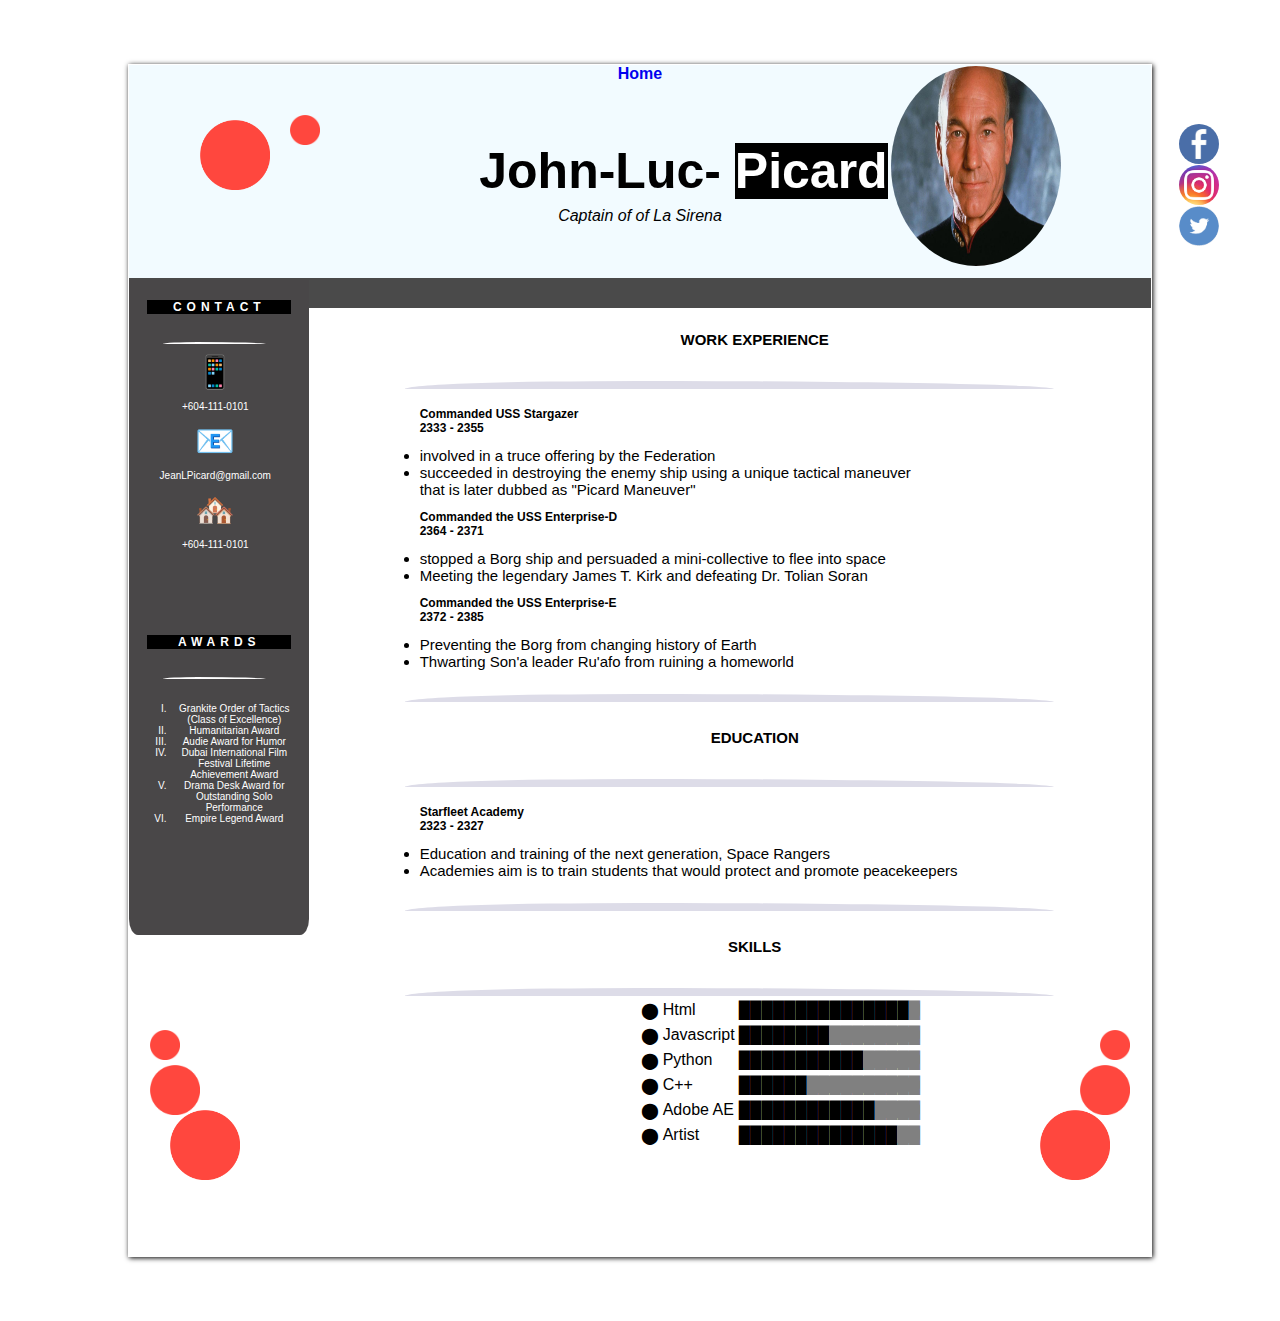
==== Resume.html @ 316e1a0e "Add files via upload" ====
<!--Todo "HI IM JOHN LUKE PICARD" ON MIDDLE

 https://numansyed.github.io/info1213a1/Resume.html  -->

<!DOCTYPE html>
<html lang="en" dir="ltr">
  <head>
    <meta charset="utf-8">
    <title></title>
    <link rel="stylesheet" href="css/resume.css">
    <link rel="icon" href="favicon.ico"
  </head>
  <body>
    <!--TOP-->

<div class="TopContent">
  <div id = "homebox">

      <a class="button" href="https://numansyed.github.io/info1213a1/"><strong>Home</strong></a>

  </div>
  <div class="topborder">

      <div id="FollowMe">
        <a href="https://www.facebook.com/patrickstewart/"><img class="socialimg" src="./images/facebook.png"></a>
        <a href="https://www.instagram.com/sirpatstew/?hl=en"><img class="socialimg" src="./images/instagram.png"></a>
        <a href="https://twitter.com/SirPatStew?ref_src=twsrc%5Egoogle%7Ctwcamp%5Eserp%7Ctwgr%5Eauthor"><img class="socialimg" src="./images/twitter.png"></a>
      </div>

      <div class="TopTitle">
      <h1>John-Luc- <span class="TitleColor">Picard</span></h1>
      <em>Captain of of La Sirena</em>
      </div>

  </div>
  <div class="bottomborder">



  </div>
<!--CONTACT-->
    <div id="contact">

        <div class="contact-content">
          <h5 class="texttitle">CONTACT</h5>
            <hr class="leftside-lefthr"><hr class="leftside-righthr"><br>
            <div class="incontact"> <!--TEXT ORGANIZED-->

            <span class="emoji">📱 </span><p class="text">+604-111-0101 </p>

            <span class="emoji">📧 </span><p class="text">JeanLPicard@gmail.com </p>

            <span class="emoji">🏘️ </span><p class="text">+604-111-0101 </p>
            </div>
        </div>

    </div>
<!--AWARD-->
    <div id="award">
      <h5 class="texttitle">AWARDS</h5>
      <hr class="leftside-lefthr"><hr class="leftside-righthr"><br>
        <div class="award-content">
          <ol>
            <li class="text"> Grankite Order of Tactics (Class of Excellence) </li>
            <li class="text"> Humanitarian Award </li>
            <li class="text"> Audie Award for Humor </li>
            <li class="text"> Dubai International Film Festival Lifetime Achievement Award</li>
            <li class="text"> Drama Desk Award for Outstanding Solo Performance</li>
            <li class="text"> Empire Legend Award </li>
          </ol>
        </div>

    </div>

    <div class="profbox">
      <img class="ProfileImage" src="./images/Profile.jpg">



    </div>

</div>
    <!--Left SIDE-->
    <div class="leftbar">

    </div>

    <!--RIGHT SIDE-->
    <div id="rightside">
      <h5 class="righttext">WORK EXPERIENCE</h5>

      <!--<img class="logos L1" src="./images/exp.jpg">-->

      <hr class="lefthr"><hr class="righthr"><br>
      <ul>
        <p><strong>Commanded USS Stargazer <br>2333 - 2355</strong></p>
        <li class="rightordered"> involved in a truce offering by the Federation </li>
        <li class="rightordered"> succeeded in destroying the enemy ship using a unique tactical maneuver<br>that is later dubbed as "Picard Maneuver" </li>

        <p><strong>Commanded the USS Enterprise-D <br>2364 - 2371</strong></p>
        <li class="rightordered"> stopped a Borg ship and persuaded a mini-collective to flee into space</li>
        <li class="rightordered"> Meeting the legendary James T. Kirk and defeating Dr. Tolian Soran </li>

        <p><strong>Commanded the USS Enterprise-E <br>2372 - 2385</strong></p>
        <li class="rightordered"> Preventing the Borg from changing history of Earth</li>
        <li class="rightordered"> Thwarting Son'a leader Ru'afo from ruining a homeworld</li>

      </ul>
      <hr class="lefthr"><hr class="righthr"><br>
      <h5 class="righttext">EDUCATION</h5>

      <!--<img class="logos L2" src="./images/edu.jpg">-->

      <hr class="lefthr"><hr class="righthr"><br>
      <ul>
        <p><strong> Starfleet Academy <br>2323 - 2327</strong></p>
        <li class="rightordered"> Education and training of the next generation, Space Rangers </li>
        <li class="rightordered"> Academies aim is to train students that would protect and promote peacekeepers </li>
      </ul>
      <hr class="lefthr"><hr class="righthr"><br>
      <h5 class="righttext">SKILLS</h5>

      <!--<img class="logos L3" src="./images/trophy.jpg">-->

      <hr class="lefthr"><hr class="righthr"><br>

      <!--SKILLS-->

      <table>
      <tr>
        <td>⬤</td>
        <td>Html</td>
        <td>███████████████<span class="endbar">█</span></td> <!--can use divs or HR for this but no-->
      <tr>
        <tr>
          <td>⬤</td>
          <td>Javascript</td>
          <td>████████<span class="endbar">████████</span></td>
        <tr>
          <tr>
            <td>⬤</td>
            <td>Python</td>
            <td>███████████<span class="endbar">█████</span></td>
          <tr>
            <tr>
              <td>⬤</td>
              <td>C++</td>
              <td>██████<span class="endbar">██████████</span></td>
            <tr>
              <tr>
                <td>⬤</td>
                <td>Adobe AE</td>
                <td>████████████<span class="endbar">████</span></td>
              <tr>
                <tr>
                  <td>⬤</td>
                  <td>Artist</td>
                  <td>██████████████<span class="endbar">██</span></td>
                <tr>
      </table>
      <!--ADDITIONAL DESIGN -->
        <div>
          <!--TOP-->
          <img class="TopCircleT" src="./images/redcircle.png"> <!--could use bg-radius-->
          <img class="TopCircleT2" src="./images/redcircle.png">
          <!--BOTTOM LEFT-->
          <img class="BottomLeftCircleB" src="./images/redcircle.png">
          <img class="BottomLeftCircleB2" src="./images/redcircle.png">
          <img class="BottomLeftCircleB3" src="./images/redcircle.png">
          <!--BOTTOM RIGHT-->
          <img class="BottomCircleB" src="./images/redcircle.png">
          <img class="BottomCircleB2" src="./images/redcircle.png">
          <img class="BottomCircleB3" src="./images/redcircle.png">
        </div>
    </div>
  </body>
</html>
---- css/resume.css ----
/* _________________TAGS_________________ */

body {
  margin: 5% 10% 5% 10%;
  padding: 0.1%;
  text-align: center;
  font-family: Arial;
  box-shadow: 1px 1px 5px;
}
h1 {
  font-size: 50px;
}
h3 {
  margin-top: 1px;
  font-family: Times;
  color: white;
  font-size: 30px;
}
h5 {
  text-align: left;
  color: white;
}
p {
  font-size: 12px;
}
ol {
  list-style-type: upper-roman;
}
a {               /*REMOVE UNDERLINE*/
  text-decoration: none;
}
/* _________________HR (LINE)_________________ */
.lefthr {
margin-left: 25px;            /*MOVES SKILL TABLE*/
border: 4px solid #dddce8;
width: 30%;
border-top-left-radius: 100%;
float: left;
}
.righthr {
margin-left: 257px;
width: 32%;
border: 4px solid #dddce8;;
border-top-right-radius: 100%;
position:absolute;
}
.leftside-lefthr {
margin-left: 34px;
border: 1.9px solid white;
background-color: white;
border-top-left-radius: 100%;
float: left;
width: 20%;
}
.leftside-righthr {
margin-left: 66px;
width: 38%;
border: 1.9px solid white;
background-color: white;
position:absolute;
border-top-right-radius: 100%;
}
/* _________________TOP-BAR_________________ */
.TopTitle {
}
    h1 {
      color: black;
      position: absolute;
      margin-top: 59px;
      margin-left: 350px;
    }
    em{
      left: 10px;
      line-height: 265px;
      color: black;
    }
    .TitleColor {
      background: black;
      color: white;
    }
#FollowMe {
  margin-top: 40px;
  position: absolute;
  height: 200px;
  width: 50px;
  margin-left: 1050px;
}
.TopContent {
  height: 220px;
  background-color: #f2fbff;
  position:relative;
}

.topborder {        /*black border with social*/
  height: 150px;
}
.bottomborder {
  margin-top: 45px;
  height: 30px;
  background-color: #4a4a4a;
}
/* _________________PROFILE IMG_________________ */
.ProfileImage {
  height: 200px;
  width: 170px;
  border-radius: 50%;
  position: absolute;
  top: 1px;
  right: 90px;
}
/*___*/

/* _________________LEFT BAR_________________ */
#contact {
  height: 420px;
  width:180px;
  top: 215px;
  position: absolute;
  background-color: #494748;
}
    .emoji {
      font-size: 200%;
    }
    .incontact {
      margin-left: 10px;
      width: 150px;
      border: 1px solid #494748; /*IF REMOVE BORDER CONTENT SHIFTS*/+
    }
/*___*/
#award {
  height: 320px;
  width:180px;
  top: 550px;
  position: absolute;
  background-color: #494748;
  border-bottom-right-radius:5%;
  border-bottom-left-radius: 5%;

}
.award-content {
  margin: auto 10px auto auto;
}
/* _________________Home Button_________________ */

#homebox{

  margin: 0px auto;

}
.button:hover{
  background-color: #ddd;
}
.button {
  padding: 0 2%;
  background-color: #f2fbff;
}
/* _________________INSIDE SOCIAL BAR (top)_________________ */

.socialimg {
  margin-top: 2%;
  float: left;
  height: 40px;
  width: 40px;
  border-radius: 100%;
}
/* _________________LEFTTEXT_________________ */
.text {
  font-size: 10px;
  text-align: center;
  color: white;
}
.texttitle {
  margin-right: 10%;
  margin-left: 10%;
  background-color: black;
  font-size: 12px;
  letter-spacing: 5px;
  text-shadow: 2px 2px black;
  text-align: center;
  color: white;
}
/* _________________RIGHT-TEXT/SIDE_________________ */
.righttext {
  font-size: 15px;
  margin-right: auto;
  margin-left: auto;
  text-align: center;
  color: black;

  width: 70%;
}
.rightordered {
  font-size: 15px;
}
#rightside {

  width:750px;
  height:930px;
  text-align: left;
  margin: auto auto auto 230px; /*top right down left*/
  padding: 2%;
  color: black;
}
/* _________________RIGHT-IMG_________________ */
.logos {
  background-color: white;
  border-radius: 100%;
  height: 50px;
  width: 50px;
  position: absolute;
}
.L1 {
  top: 325px;
  right: 270px;
}
.L2 {
  bottom: 174px;
  right: 270px;
}
.L3 {
  top: 930px;
  right: 270px;
}
/* _________________SKILLS_________________ */

.endbar { /*can use divs or HR for this but no*/
  color: grey;
  background-color: grey;
  border-bottom-right-radius: 30%;
  border-top-right-radius: 30%;
}
/*--ADDITIONAL DESIGN --*/

/*--Right --*/
.BottomCircleB {
  position: absolute;
  bottom: -280px;
  right: 170px;
  height: 70px;
  width: 70px;
}
.BottomCircleB2 {
  position: absolute;
  bottom: -215px;
  right: 150px;
  height: 50px;
  width: 50px;
}
.BottomCircleB3 {
  position: absolute;
  bottom: -160px;
  right: 150px;
  height: 30px;
  width: 30px;
}
/*left*/
.BottomLeftCircleB {
  position: absolute;
  bottom: -280px;
  left: 170px;
  height: 70px;
  width: 70px;
}
.BottomLeftCircleB2 {
  position: absolute;
  bottom: -215px;
  left: 150px;
  height: 50px;
  width: 50px;
}
.BottomLeftCircleB3 {
  position: absolute;
  bottom: -160px;
  left: 150px;
  height: 30px;
  width: 30px;
}
/*--TOP --*/
.TopCircleT {
  position: absolute;
  top: 120px;
  left: 200px;
  height: 70px;
  width: 70px;
}

.TopCircleT2 {
  position: absolute;
  top: 115px;
  left: 290px;
  height: 30px;
  width: 30px;
}
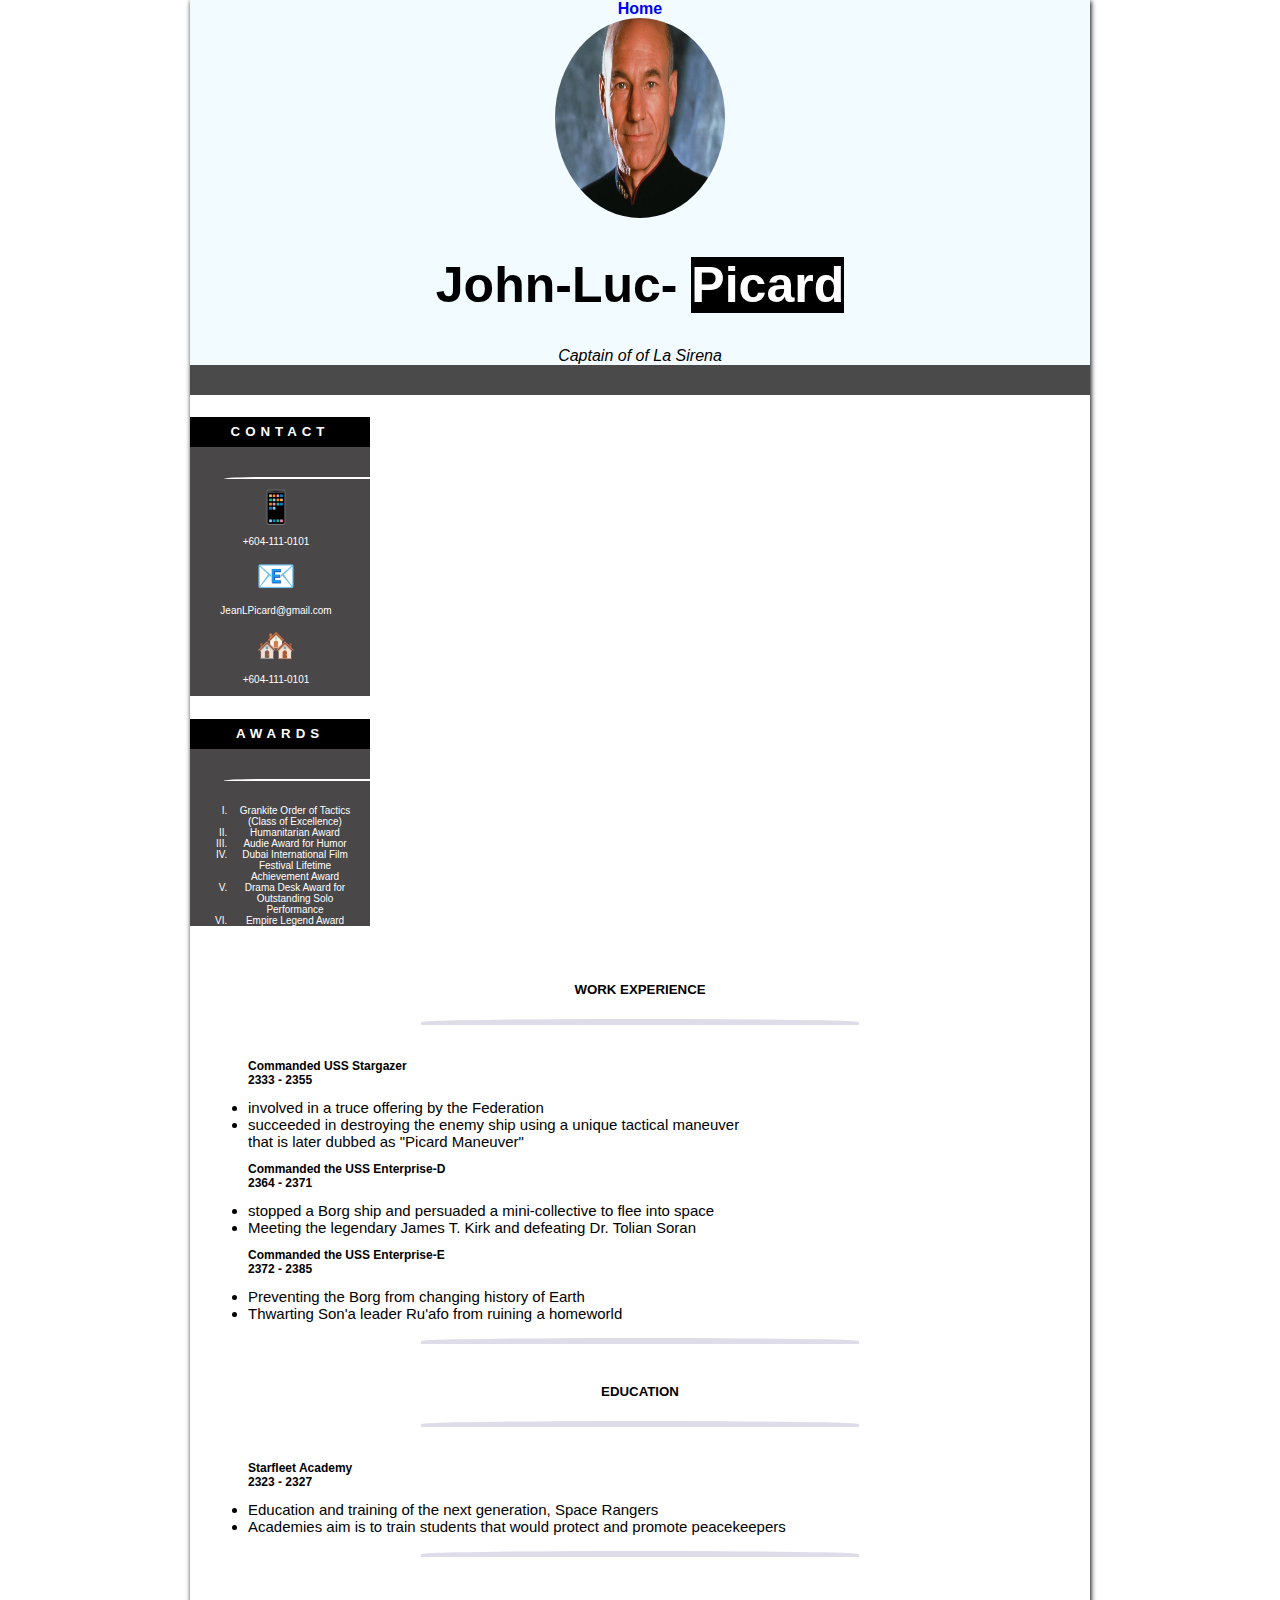
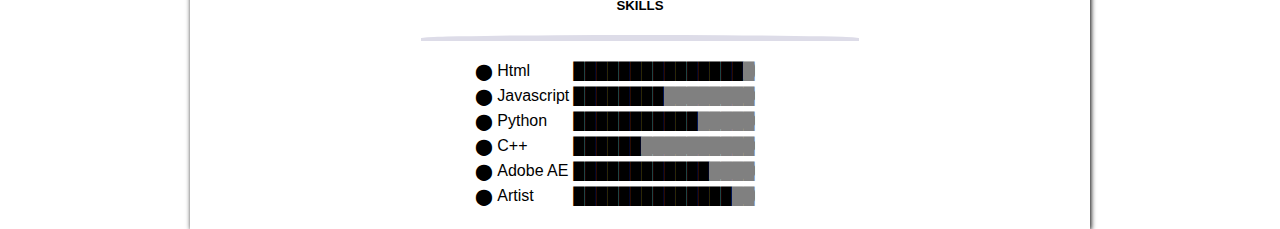
==== commit c0d9c87b: "Some Changes" ====
--- a/Resume.html
+++ b/Resume.html
@@ -6,27 +6,39 @@
 <html lang="en" dir="ltr">
   <head>
     <meta charset="utf-8">
-    <title></title>
+    <meta name="viewport" content="width=device-width, initial-scale=1, shrink-to-fit=no">
+    <title>Resume</title>
+
+    <link rel="stylesheet" href="https://cdn.jsdelivr.net/npm/bootstrap@4.5.3/dist/css/bootstrap.min.css" integrity="sha384-TX8t27EcRE3e/ihU7zmQxVncDAy5uIKz4rEkgIXeMed4M0jlfIDPvg6uqKI2xXr2" crossorigin="anonymous">
+    <link rel="icon" href="favicon.ico">
     <link rel="stylesheet" href="css/resume.css">
-    <link rel="icon" href="favicon.ico"
+
   </head>
-  <body>
+
+<body>
     <!--TOP-->
-
-<div class="TopContent">
+<div class="container">
+<div class="row">
+<div class="TopContent ">
   <div id = "homebox">
 
       <a class="button" href="https://numansyed.github.io/info1213a1/"><strong>Home</strong></a>
 
   </div>
-  <div class="topborder">
-
+  <div class="topborder container-fluid">
+    <!--removed row-->
       <div id="FollowMe">
         <a href="https://www.facebook.com/patrickstewart/"><img class="socialimg" src="./images/facebook.png"></a>
         <a href="https://www.instagram.com/sirpatstew/?hl=en"><img class="socialimg" src="./images/instagram.png"></a>
         <a href="https://twitter.com/SirPatStew?ref_src=twsrc%5Egoogle%7Ctwcamp%5Eserp%7Ctwgr%5Eauthor"><img class="socialimg" src="./images/twitter.png"></a>
       </div>
 
+      <div class="profbox">
+        <img class="ProfileImage" src="./images/Profile.jpg">
+
+
+
+      </div>
       <div class="TopTitle">
       <h1>John-Luc- <span class="TitleColor">Picard</span></h1>
       <em>Captain of of La Sirena</em>
@@ -36,11 +48,15 @@
   <div class="bottomborder">
 
 
-
+  </div>
   </div>
 <!--CONTACT-->
+<div class="information"> <!-- removed container/fluid-->
+
+  <div class="row">
+
+
     <div id="contact">
-
         <div class="contact-content">
           <h5 class="texttitle">CONTACT</h5>
             <hr class="leftside-lefthr"><hr class="leftside-righthr"><br>
@@ -53,10 +69,11 @@
             <span class="emoji">🏘️ </span><p class="text">+604-111-0101 </p>
             </div>
         </div>
+        </div>
 
-    </div>
 <!--AWARD-->
-    <div id="award">
+
+    <div id="award" class="">
       <h5 class="texttitle">AWARDS</h5>
       <hr class="leftside-lefthr"><hr class="leftside-righthr"><br>
         <div class="award-content">
@@ -69,29 +86,22 @@
             <li class="text"> Empire Legend Award </li>
           </ol>
         </div>
-
-    </div>
-
-    <div class="profbox">
-      <img class="ProfileImage" src="./images/Profile.jpg">
+      </div>
 
 
 
-    </div>
-
+  </div>
 </div>
     <!--Left SIDE-->
-    <div class="leftbar">
 
-    </div>
 
     <!--RIGHT SIDE-->
-    <div id="rightside">
+    <div id="rightside" class="">
       <h5 class="righttext">WORK EXPERIENCE</h5>
 
       <!--<img class="logos L1" src="./images/exp.jpg">-->
 
-      <hr class="lefthr"><hr class="righthr"><br>
+      <hr class="lefthr"><br>
       <ul>
         <p><strong>Commanded USS Stargazer <br>2333 - 2355</strong></p>
         <li class="rightordered"> involved in a truce offering by the Federation </li>
@@ -106,27 +116,27 @@
         <li class="rightordered"> Thwarting Son'a leader Ru'afo from ruining a homeworld</li>
 
       </ul>
-      <hr class="lefthr"><hr class="righthr"><br>
+      <hr class="lefthr"><br>
       <h5 class="righttext">EDUCATION</h5>
 
       <!--<img class="logos L2" src="./images/edu.jpg">-->
 
-      <hr class="lefthr"><hr class="righthr"><br>
+      <hr class="lefthr"><br>
       <ul>
         <p><strong> Starfleet Academy <br>2323 - 2327</strong></p>
         <li class="rightordered"> Education and training of the next generation, Space Rangers </li>
         <li class="rightordered"> Academies aim is to train students that would protect and promote peacekeepers </li>
       </ul>
-      <hr class="lefthr"><hr class="righthr"><br>
+      <hr class="lefthr"><br>
       <h5 class="righttext">SKILLS</h5>
 
       <!--<img class="logos L3" src="./images/trophy.jpg">-->
 
-      <hr class="lefthr"><hr class="righthr"><br>
+      <hr class="lefthr"><br>
 
       <!--SKILLS-->
 
-      <table>
+      <table class="skill-table">   <!--browser length 500 this goes off page hmm-->
       <tr>
         <td>⬤</td>
         <td>Html</td>
@@ -158,20 +168,18 @@
                   <td>██████████████<span class="endbar">██</span></td>
                 <tr>
       </table>
-      <!--ADDITIONAL DESIGN -->
-        <div>
-          <!--TOP-->
-          <img class="TopCircleT" src="./images/redcircle.png"> <!--could use bg-radius-->
-          <img class="TopCircleT2" src="./images/redcircle.png">
-          <!--BOTTOM LEFT-->
-          <img class="BottomLeftCircleB" src="./images/redcircle.png">
-          <img class="BottomLeftCircleB2" src="./images/redcircle.png">
-          <img class="BottomLeftCircleB3" src="./images/redcircle.png">
-          <!--BOTTOM RIGHT-->
-          <img class="BottomCircleB" src="./images/redcircle.png">
-          <img class="BottomCircleB2" src="./images/redcircle.png">
-          <img class="BottomCircleB3" src="./images/redcircle.png">
-        </div>
+
     </div>
-  </body>
+  </div>
+  <!-- ----------SCRIPT----------- -->
+
+  <script src="https://code.jquery.com/jquery-3.5.1.slim.min.js" integrity="sha384-DfXdz2htPH0lsSSs5nCTpuj/zy4C+OGpamoFVy38MVBnE+IbbVYUew+OrCXaRkfj" crossorigin="anonymous"></script>
+  <script src="https://cdn.jsdelivr.net/npm/bootstrap@4.5.3/dist/js/bootstrap.bundle.min.js" integrity="sha384-ho+j7jyWK8fNQe+A12Hb8AhRq26LrZ/JpcUGGOn+Y7RsweNrtN/tE3MoK7ZeZDyx" crossorigin="anonymous"></script>
+  <script>
+  $(document).ready(function(){
+    $('[data-toggle="popover"]').popover();
+  });
+  </script>
+
+</body>
 </html>
--- a/css/resume.css
+++ b/css/resume.css
@@ -1,8 +1,8 @@
 /* _________________TAGS_________________ */
 
 body {
-  margin: 5% 10% 5% 10%;
-  padding: 0.1%;
+  margin: auto;
+  max-width: 900px;
   text-align: center;
   font-family: Arial;
   box-shadow: 1px 1px 5px;
@@ -31,19 +31,14 @@
 }
 /* _________________HR (LINE)_________________ */
 .lefthr {
-margin-left: 25px;            /*MOVES SKILL TABLE*/
-border: 4px solid #dddce8;
-width: 30%;
-border-top-left-radius: 100%;
-float: left;
-}
-.righthr {
-margin-left: 257px;
-width: 32%;
-border: 4px solid #dddce8;;
-border-top-right-radius: 100%;
-position:absolute;
-}
+  margin: 0 0 0 24.7%;
+
+  border: 3px solid #dddce8;
+  border-top-left-radius: 100%;    /*2 because top left and top right radius affects each other- want fade out effect*/
+  width: 50%;
+  border-top-right-radius: 100%;
+}
+
 .leftside-lefthr {
 margin-left: 34px;
 border: 1.9px solid white;
@@ -65,13 +60,10 @@
 }
     h1 {
       color: black;
-      position: absolute;
-      margin-top: 59px;
-      margin-left: 350px;
+
     }
     em{
-      left: 10px;
-      line-height: 265px;
+
       color: black;
     }
     .TitleColor {
@@ -79,23 +71,23 @@
       color: white;
     }
 #FollowMe {
-  margin-top: 40px;
+
   position: absolute;
   height: 200px;
-  width: 50px;
-  margin-left: 1050px;
+
+  margin-left: 95%;
 }
 .TopContent {
-  height: 220px;
+  margin: auto;
   background-color: #f2fbff;
-  position:relative;
+  width: 100%;
 }
 
 .topborder {        /*black border with social*/
-  height: 150px;
+
 }
 .bottomborder {
-  margin-top: 45px;
+
   height: 30px;
   background-color: #4a4a4a;
 }
@@ -104,18 +96,15 @@
   height: 200px;
   width: 170px;
   border-radius: 50%;
-  position: absolute;
-  top: 1px;
-  right: 90px;
+
 }
 /*___*/
 
-/* _________________LEFT BAR_________________ */
+/* _________________INFORMATION_________________ */
 #contact {
-  height: 420px;
+
   width:180px;
-  top: 215px;
-  position: absolute;
+
   background-color: #494748;
 }
     .emoji {
@@ -128,17 +117,18 @@
     }
 /*___*/
 #award {
-  height: 320px;
+
   width:180px;
-  top: 550px;
-  position: absolute;
+
   background-color: #494748;
-  border-bottom-right-radius:5%;
-  border-bottom-left-radius: 5%;
+
 
 }
 .award-content {
   margin: auto 10px auto auto;
+}
+.information {
+  margin: auto;
 }
 /* _________________Home Button_________________ */
 
@@ -170,36 +160,34 @@
   color: white;
 }
 .texttitle {
-  margin-right: 10%;
-  margin-left: 10%;
+  line-height: 30px;
   background-color: black;
-  font-size: 12px;
+
   letter-spacing: 5px;
-  text-shadow: 2px 2px black;
+
   text-align: center;
   color: white;
 }
 /* _________________RIGHT-TEXT/SIDE_________________ */
 .righttext {
-  font-size: 15px;
-  margin-right: auto;
-  margin-left: auto;
+
   text-align: center;
   color: black;
 
-  width: 70%;
 }
 .rightordered {
   font-size: 15px;
 }
 #rightside {
 
-  width:750px;
-  height:930px;
   text-align: left;
-  margin: auto auto auto 230px; /*top right down left*/
+  margin: auto; /*top right down left*/
   padding: 2%;
   color: black;
+}
+.skill-table {
+  margin: auto;
+  padding-right: 50px;
 }
 /* _________________RIGHT-IMG_________________ */
 .logos {
@@ -229,65 +217,3 @@
   border-bottom-right-radius: 30%;
   border-top-right-radius: 30%;
 }
-/*--ADDITIONAL DESIGN --*/
-
-/*--Right --*/
-.BottomCircleB {
-  position: absolute;
-  bottom: -280px;
-  right: 170px;
-  height: 70px;
-  width: 70px;
-}
-.BottomCircleB2 {
-  position: absolute;
-  bottom: -215px;
-  right: 150px;
-  height: 50px;
-  width: 50px;
-}
-.BottomCircleB3 {
-  position: absolute;
-  bottom: -160px;
-  right: 150px;
-  height: 30px;
-  width: 30px;
-}
-/*left*/
-.BottomLeftCircleB {
-  position: absolute;
-  bottom: -280px;
-  left: 170px;
-  height: 70px;
-  width: 70px;
-}
-.BottomLeftCircleB2 {
-  position: absolute;
-  bottom: -215px;
-  left: 150px;
-  height: 50px;
-  width: 50px;
-}
-.BottomLeftCircleB3 {
-  position: absolute;
-  bottom: -160px;
-  left: 150px;
-  height: 30px;
-  width: 30px;
-}
-/*--TOP --*/
-.TopCircleT {
-  position: absolute;
-  top: 120px;
-  left: 200px;
-  height: 70px;
-  width: 70px;
-}
-
-.TopCircleT2 {
-  position: absolute;
-  top: 115px;
-  left: 290px;
-  height: 30px;
-  width: 30px;
-}
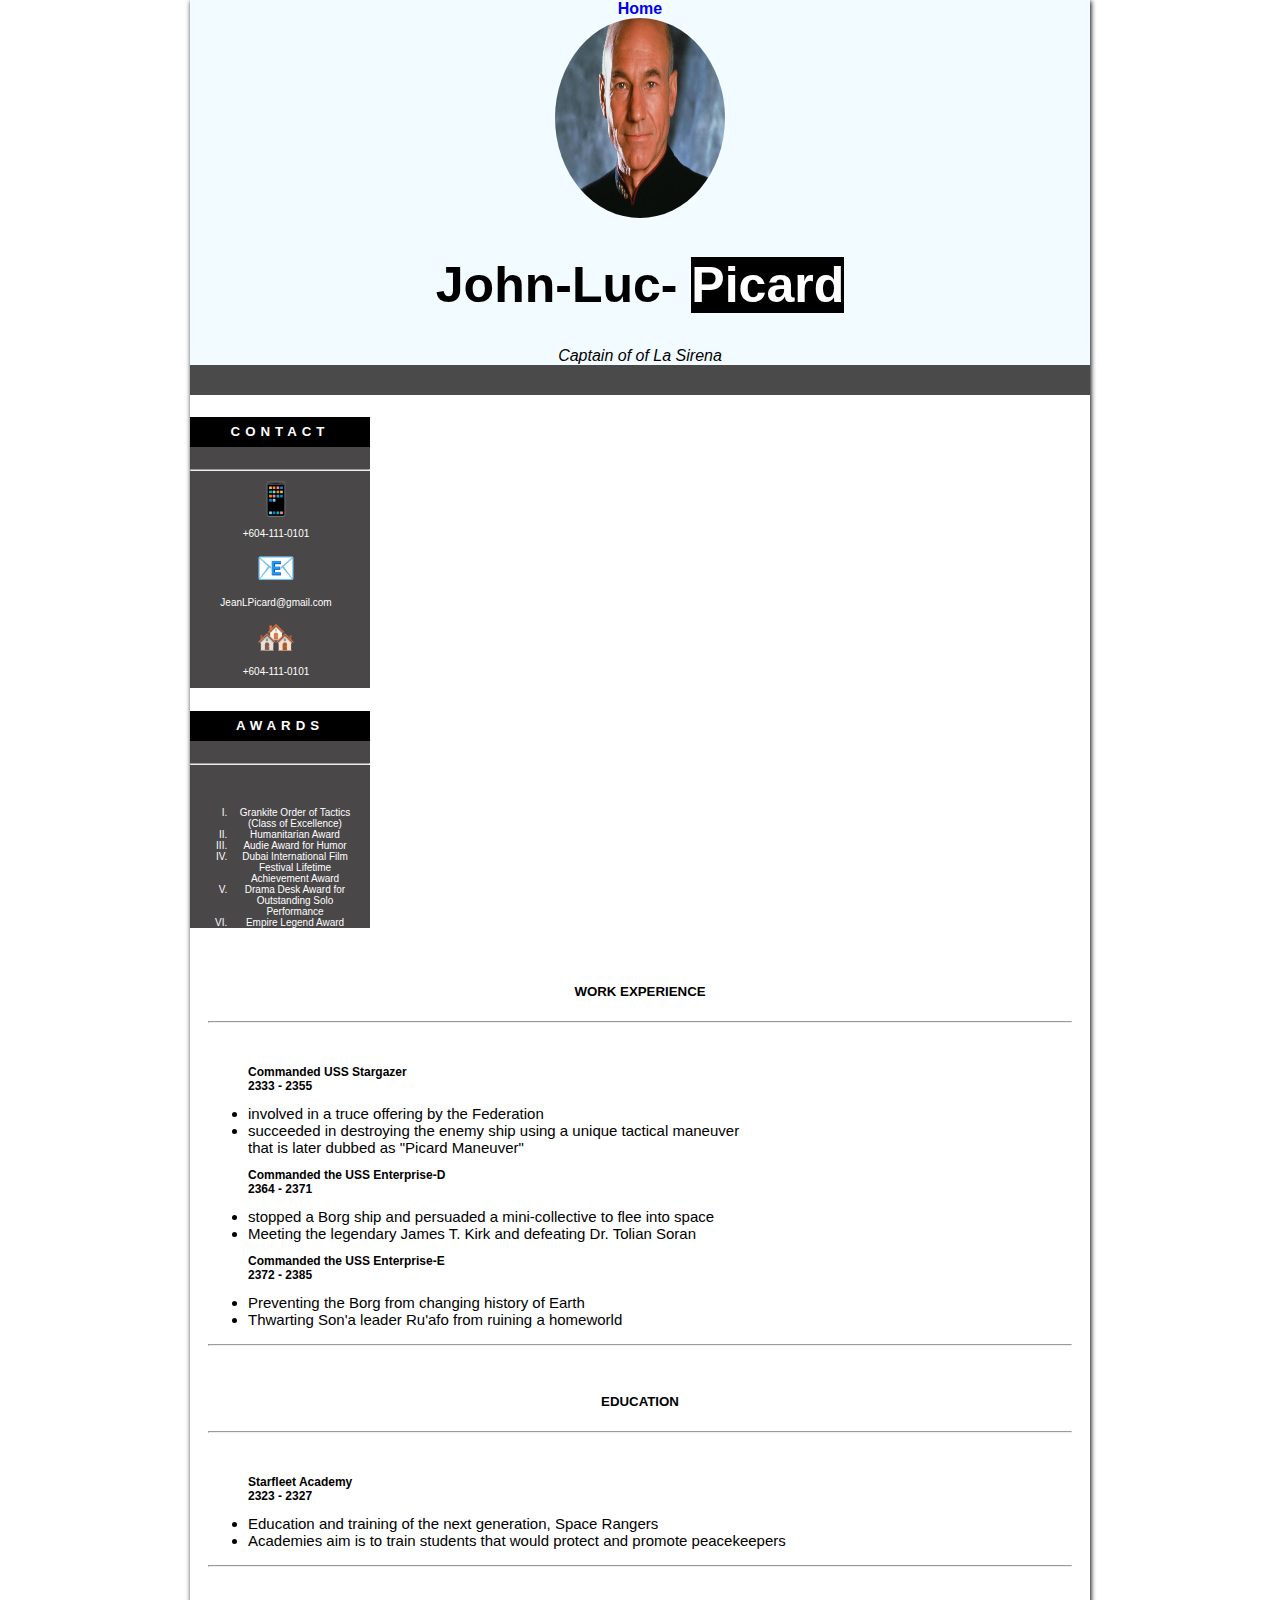
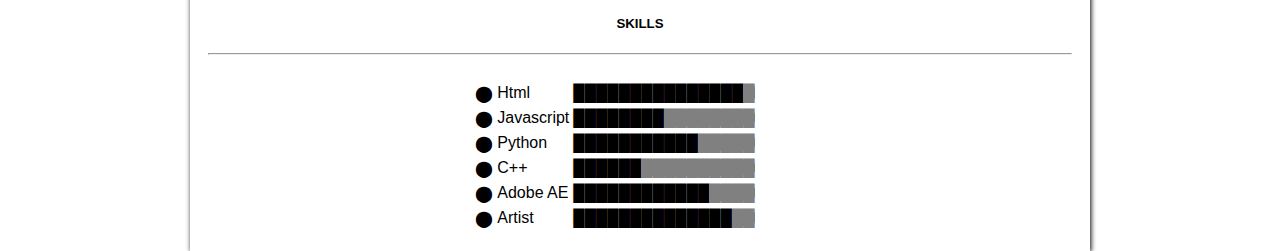
==== commit f65dc3f1: "few other changes" ====
--- a/Resume.html
+++ b/Resume.html
@@ -27,11 +27,7 @@
   </div>
   <div class="topborder container-fluid">
     <!--removed row-->
-      <div id="FollowMe">
-        <a href="https://www.facebook.com/patrickstewart/"><img class="socialimg" src="./images/facebook.png"></a>
-        <a href="https://www.instagram.com/sirpatstew/?hl=en"><img class="socialimg" src="./images/instagram.png"></a>
-        <a href="https://twitter.com/SirPatStew?ref_src=twsrc%5Egoogle%7Ctwcamp%5Eserp%7Ctwgr%5Eauthor"><img class="socialimg" src="./images/twitter.png"></a>
-      </div>
+
 
       <div class="profbox">
         <img class="ProfileImage" src="./images/Profile.jpg">
@@ -59,7 +55,7 @@
     <div id="contact">
         <div class="contact-content">
           <h5 class="texttitle">CONTACT</h5>
-            <hr class="leftside-lefthr"><hr class="leftside-righthr"><br>
+            <hr class="miscHr">
             <div class="incontact"> <!--TEXT ORGANIZED-->
 
             <span class="emoji">📱 </span><p class="text">+604-111-0101 </p>
@@ -75,7 +71,7 @@
 
     <div id="award" class="">
       <h5 class="texttitle">AWARDS</h5>
-      <hr class="leftside-lefthr"><hr class="leftside-righthr"><br>
+      <hr class="miscHr"><br>
         <div class="award-content">
           <ol>
             <li class="text"> Grankite Order of Tactics (Class of Excellence) </li>
@@ -101,7 +97,7 @@
 
       <!--<img class="logos L1" src="./images/exp.jpg">-->
 
-      <hr class="lefthr"><br>
+      <hr class="middlehr"><br>
       <ul>
         <p><strong>Commanded USS Stargazer <br>2333 - 2355</strong></p>
         <li class="rightordered"> involved in a truce offering by the Federation </li>
@@ -116,23 +112,23 @@
         <li class="rightordered"> Thwarting Son'a leader Ru'afo from ruining a homeworld</li>
 
       </ul>
-      <hr class="lefthr"><br>
+      <hr class="middlehr"><br>
       <h5 class="righttext">EDUCATION</h5>
 
       <!--<img class="logos L2" src="./images/edu.jpg">-->
 
-      <hr class="lefthr"><br>
+      <hr class="middlehr"><br>
       <ul>
         <p><strong> Starfleet Academy <br>2323 - 2327</strong></p>
         <li class="rightordered"> Education and training of the next generation, Space Rangers </li>
         <li class="rightordered"> Academies aim is to train students that would protect and promote peacekeepers </li>
       </ul>
-      <hr class="lefthr"><br>
+      <hr class="middlehr"><br>
       <h5 class="righttext">SKILLS</h5>
 
       <!--<img class="logos L3" src="./images/trophy.jpg">-->
 
-      <hr class="lefthr"><br>
+      <hr class="middlehr"><br>
 
       <!--SKILLS-->
 
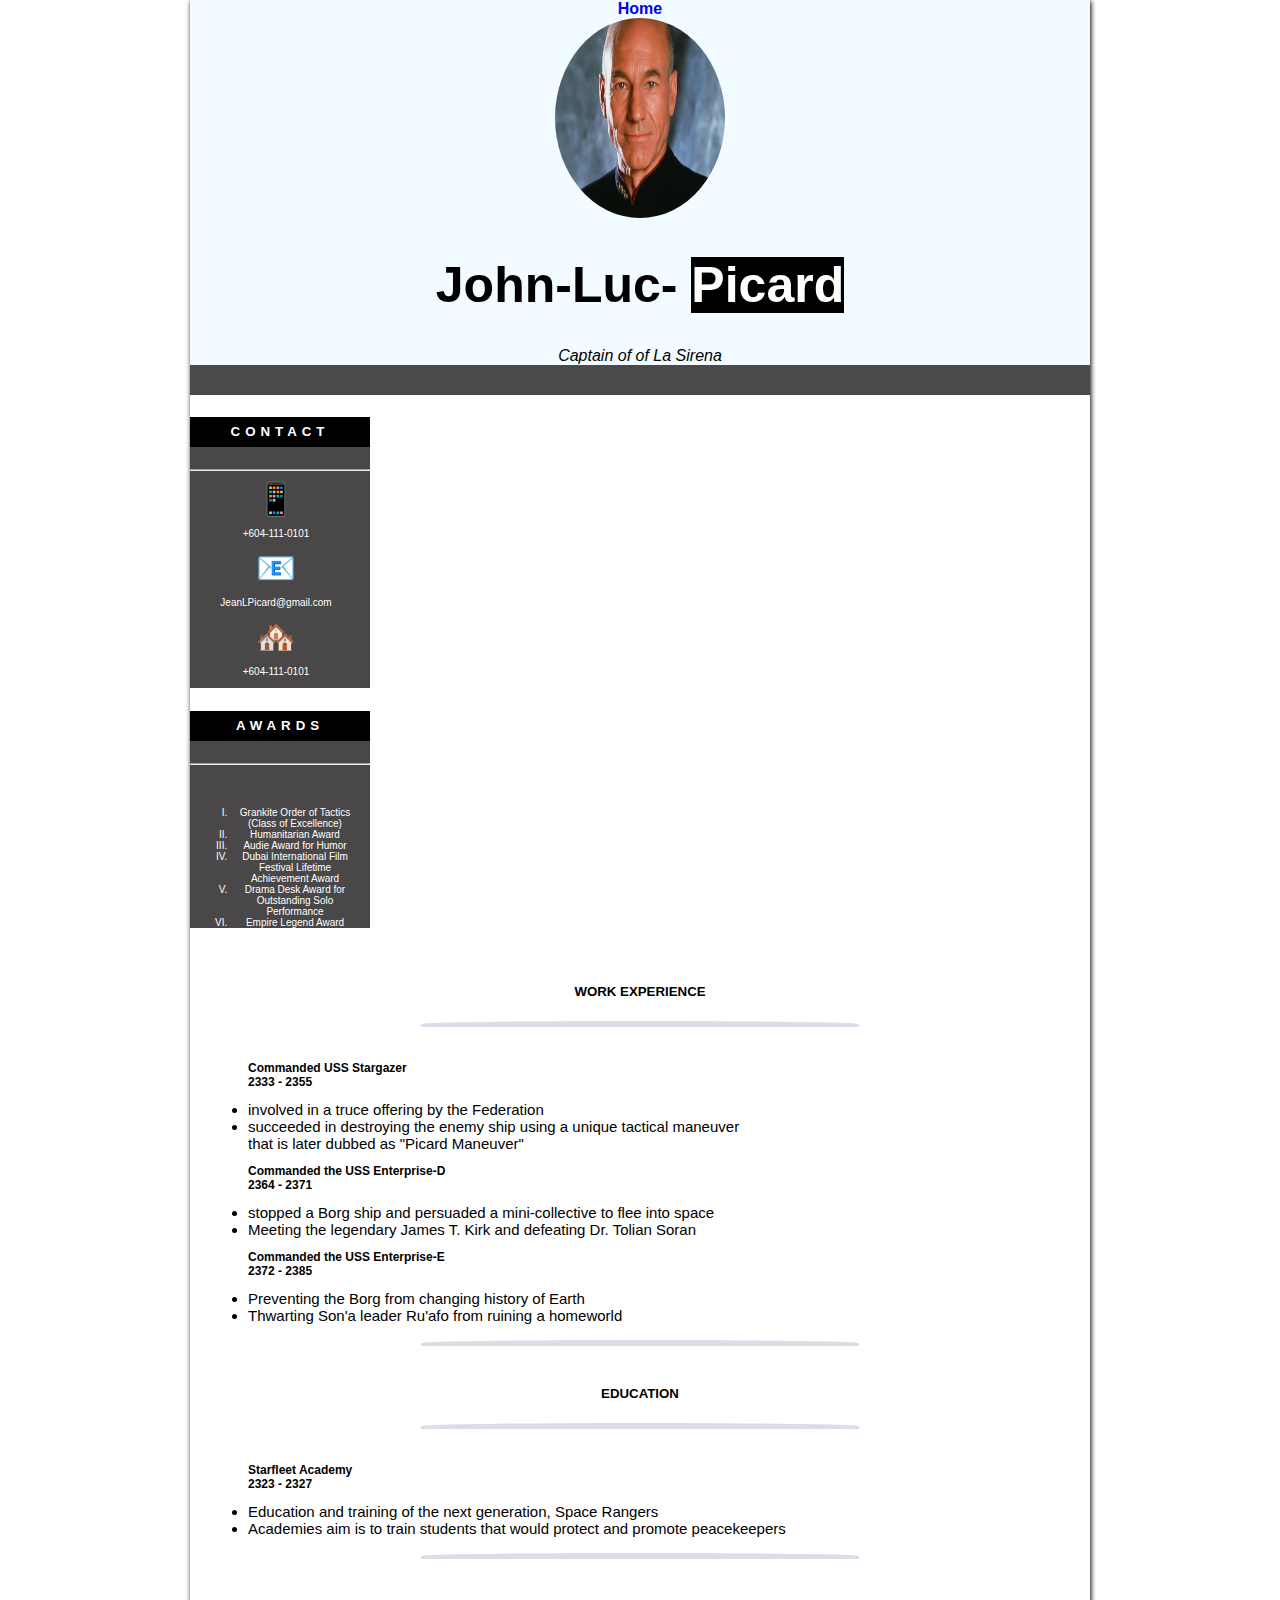
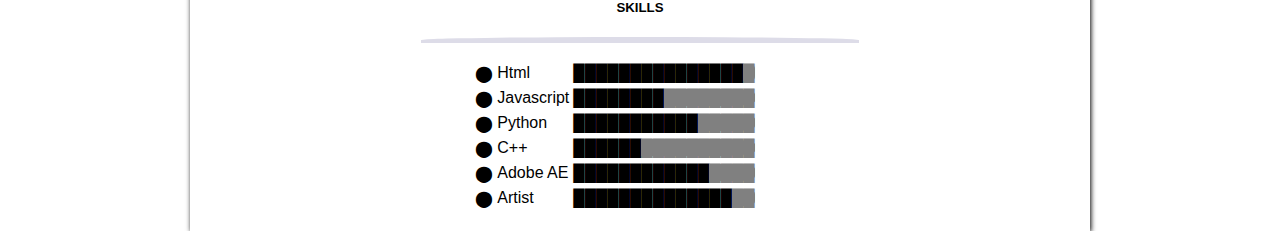
==== commit 0c3c344d: "Some More Changes!!!" ====
--- a/Resume.html
+++ b/Resume.html
@@ -1,6 +1,7 @@
 <!--Todo "HI IM JOHN LUKE PICARD" ON MIDDLE
 
- https://numansyed.github.io/info1213a1/Resume.html  -->
+ https://numansyed.github.io/info1213a1/Resume.html
+change home btn link -->
 
 <!DOCTYPE html>
 <html lang="en" dir="ltr">
@@ -22,7 +23,7 @@
 <div class="TopContent ">
   <div id = "homebox">
 
-      <a class="button" href="https://numansyed.github.io/info1213a1/"><strong>Home</strong></a>
+      <a class="button" href="./index.html"><strong>Home</strong></a> <!--Github website link different-->
 
   </div>
   <div class="topborder container-fluid">
--- a/css/resume.css
+++ b/css/resume.css
@@ -30,7 +30,7 @@
   text-decoration: none;
 }
 /* _________________HR (LINE)_________________ */
-.lefthr {
+.middlehr {
   margin: 0 0 0 24.7%;
 
   border: 3px solid #dddce8;
@@ -39,21 +39,10 @@
   border-top-right-radius: 100%;
 }
 
-.leftside-lefthr {
-margin-left: 34px;
-border: 1.9px solid white;
+.miscHr {
+
 background-color: white;
-border-top-left-radius: 100%;
-float: left;
-width: 20%;
-}
-.leftside-righthr {
-margin-left: 66px;
-width: 38%;
-border: 1.9px solid white;
-background-color: white;
-position:absolute;
-border-top-right-radius: 100%;
+
 }
 /* _________________TOP-BAR_________________ */
 .TopTitle {
@@ -144,15 +133,7 @@
   padding: 0 2%;
   background-color: #f2fbff;
 }
-/* _________________INSIDE SOCIAL BAR (top)_________________ */
-
-.socialimg {
-  margin-top: 2%;
-  float: left;
-  height: 40px;
-  width: 40px;
-  border-radius: 100%;
-}
+
 /* _________________LEFTTEXT_________________ */
 .text {
   font-size: 10px;
